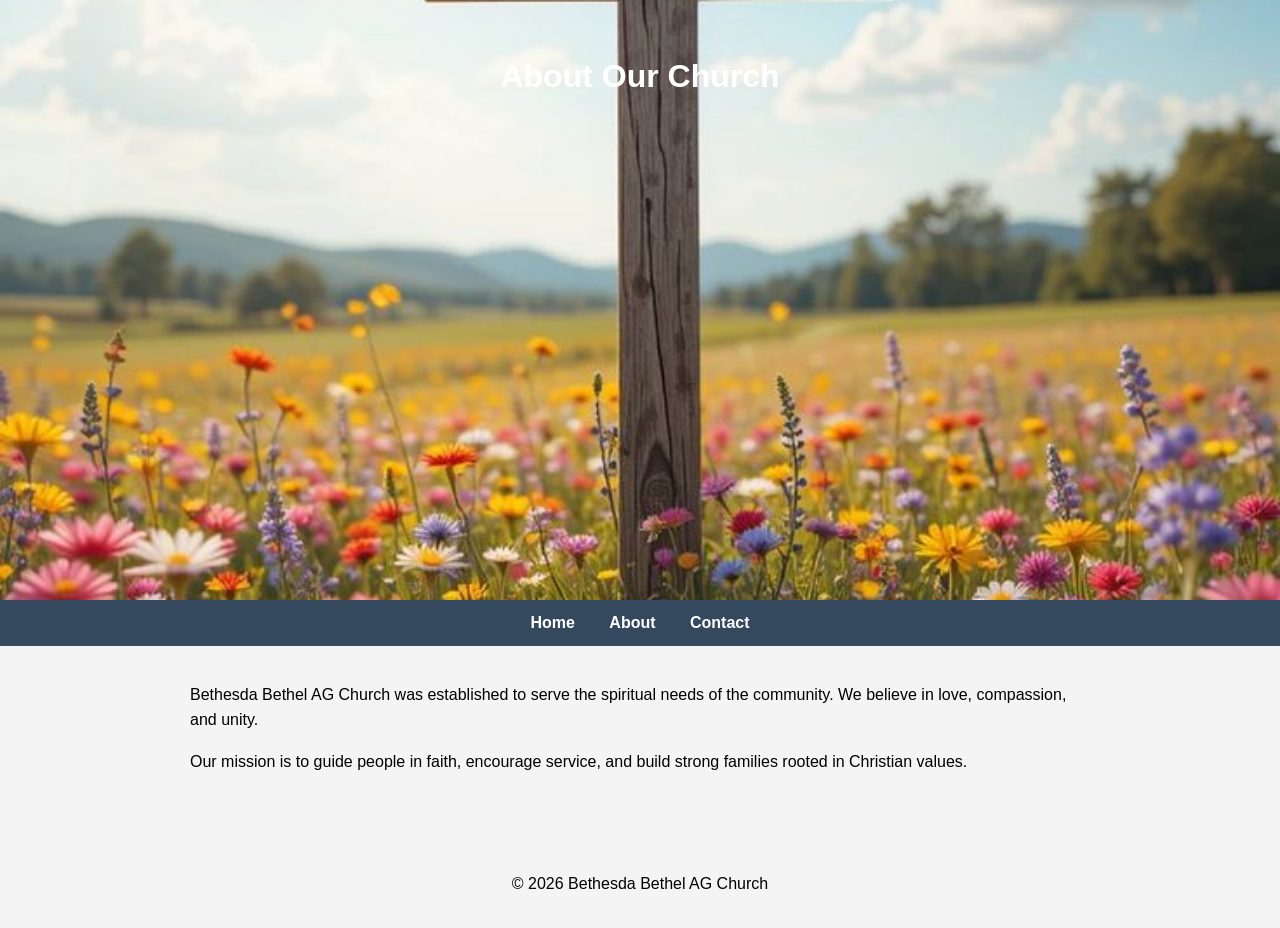
==== about.html @ 81ab68ac "commit" ====
<!DOCTYPE html>
<html lang="en">
<head>
  <meta charset="UTF-8">
  <title>About | Bethesda Bethel AG Church</title>
  <link rel="stylesheet" href="css/style.css">
</head>
<body>

<header>
  <h1>About Our Church</h1>
</header>

<nav>
  <a href="index.html">Home</a>
  <a href="about.html">About</a>
  <a href="contact.html">Contact</a>
</nav>

<section class="content">
  <p>
    Bethesda Bethel AG Church was established to serve the spiritual needs of the
    community. We believe in love, compassion, and unity.
  </p>

  <p>
    Our mission is to guide people in faith, encourage service, and build
    strong families rooted in Christian values.
  </p>
</section>

<footer>
  <p>© 2026 Bethesda Bethel AG Church</p>
</footer>

</body>
</html>
---- css/style.css ----
body {
  margin: 0;
  font-family: Arial, sans-serif;
  line-height: 1.6;
  background-color: #f4f4f4;
}

header {
  background-image: url("../images/cross.jpg");
  background-size: cover;
  background-position: center;
  background-repeat: no-repeat;
  color: white;
  padding: 30px;
  text-align: center;
  height:60vh;
}

nav {
  background: #34495e;
  text-align: center;
  padding: 10px;
}

nav a {
  color: white;
  margin: 0 15px;
  text-decoration: none;
  font-weight: bold;
}

nav a:hover {
  text-decoration: underline;
}
.grid{
    display: grid;
    grid-template-columns: repeat(3, 1fr);
    gap: 20px;
}
.card{
    background: #f4f4f4;
    padding: 20px;
    border-radius: 5px;
    box-shadow: 0 2px 5px rgba(0,0,0,0.1);
}
.img_one{
    background-image: url("../images/download.jpg");
    background-size: cover;
    background-position: center;
    height: 200px;
}
.img_two{
    background-image: url("../images/download2.jpg");
    background-size: cover;
    background-position: center;
    height: 200px;
}
.img_three{
    background-image: url("../images/download3.jpg");
    background-size: cover;
    background-position: center;
    height: 200px;
}
.content {
  max-width: 900px;
  margin: auto;
  padding: 20px;
}

footer {
  background: #f4f4f4;
  text-align: center;
  padding: 15px;
  margin-top: 30px;
}
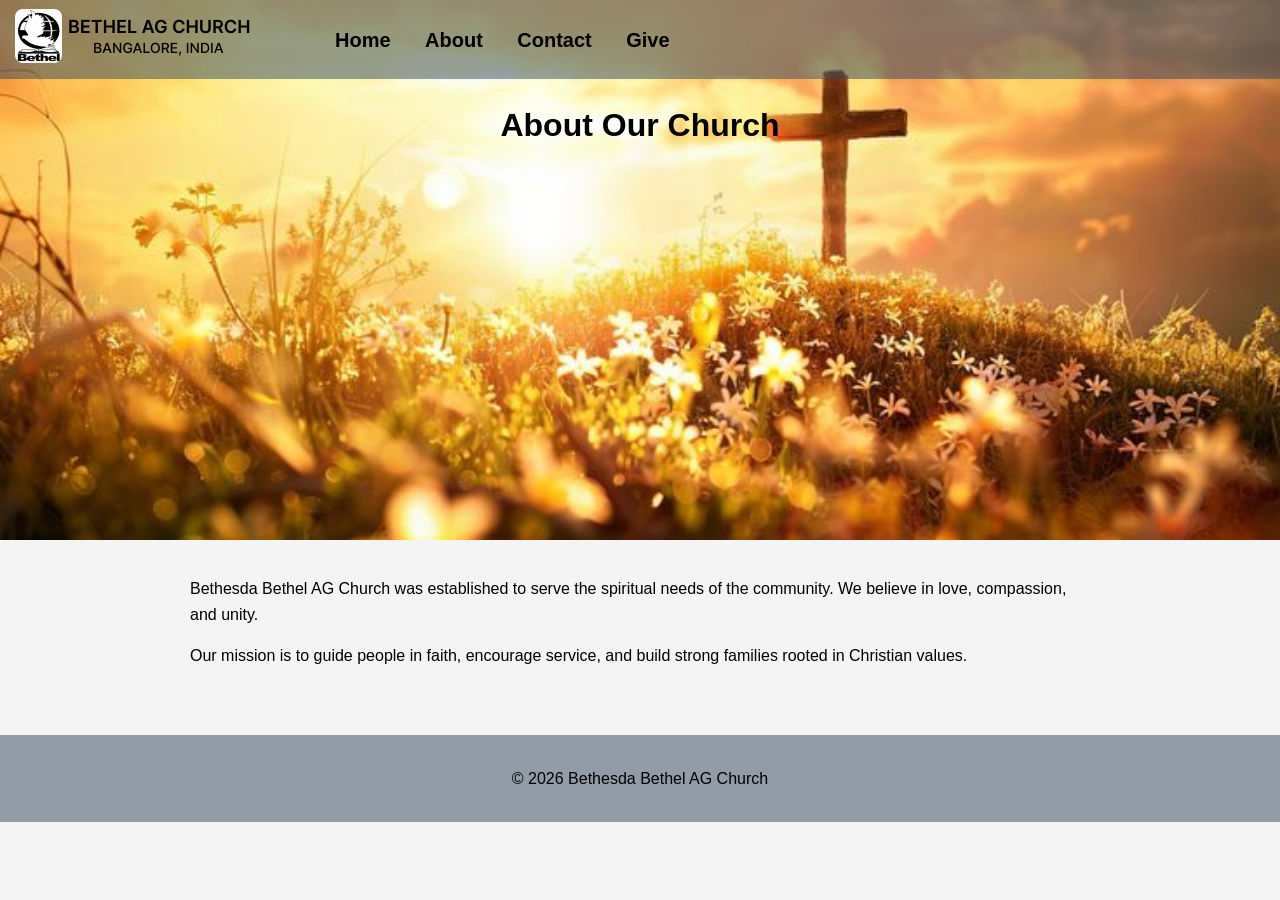
==== commit 7d40c374: "commit" ====
--- a/about.html
+++ b/about.html
@@ -4,18 +4,27 @@
   <meta charset="UTF-8">
   <title>About | Bethesda Bethel AG Church</title>
   <link rel="stylesheet" href="css/style.css">
+  <link rel="icon" type="image/png" href="./images/logo.png">
 </head>
 <body>
+<header>
+  <nav>
+    <div>
+      <img src="./images/icon_bethel.png" alt="iconbethel"/>
+    </div>
+    <div>
+      <a href="index.html">Home</a>
+      <a href="about.html">About</a>
+      <a href="contact.html">Contact</a> 
+      <a href="give.html">Give</a>     
 
-<header>
-  <h1>About Our Church</h1>
+    </div>
+</nav>
+    <h1>About Our Church</h1>
 </header>
 
-<nav>
-  <a href="index.html">Home</a>
-  <a href="about.html">About</a>
-  <a href="contact.html">Contact</a>
-</nav>
+
+
 
 <section class="content">
   <p>
--- a/css/style.css
+++ b/css/style.css
@@ -6,31 +6,42 @@
 }
 
 header {
-  background-image: url("../images/cross.jpg");
+  background-image: url("../images/Joliecarte_com.jpg");
   background-size: cover;
   background-position: center;
   background-repeat: no-repeat;
-  color: white;
-  padding: 30px;
+  color: black;
   text-align: center;
   height:60vh;
 }
 
 nav {
-  background: #34495e;
-  text-align: center;
-  padding: 10px;
+background: #34495e82;
+    text-align: center;
+    padding: 10px;
+    width: 100%;
+    display: flex;
+    flex-direction: row;
+    justify-content: start;
+    height: 59px;
+    align-items: center;
+    gap:60px
 }
 
-nav a {
-  color: white;
+
+nav a { 
+  color: black;
   margin: 0 15px;
   text-decoration: none;
   font-weight: bold;
+  display: inline-block;
+  transition-duration: 0.8s, 0.8s;
+  font-size: 20px;  
+
 }
 
 nav a:hover {
-  text-decoration: underline;
+ transform: translateY(-12px) scale(1.04);
 }
 .grid{
     display: grid;
@@ -68,8 +79,12 @@
 }
 
 footer {
-  background: #f4f4f4;
+  background: #34495e82;
   text-align: center;
   padding: 15px;
   margin-top: 30px;
 }
+.bank_address{
+  word-wrap: break-word;
+  width:250px
+}
